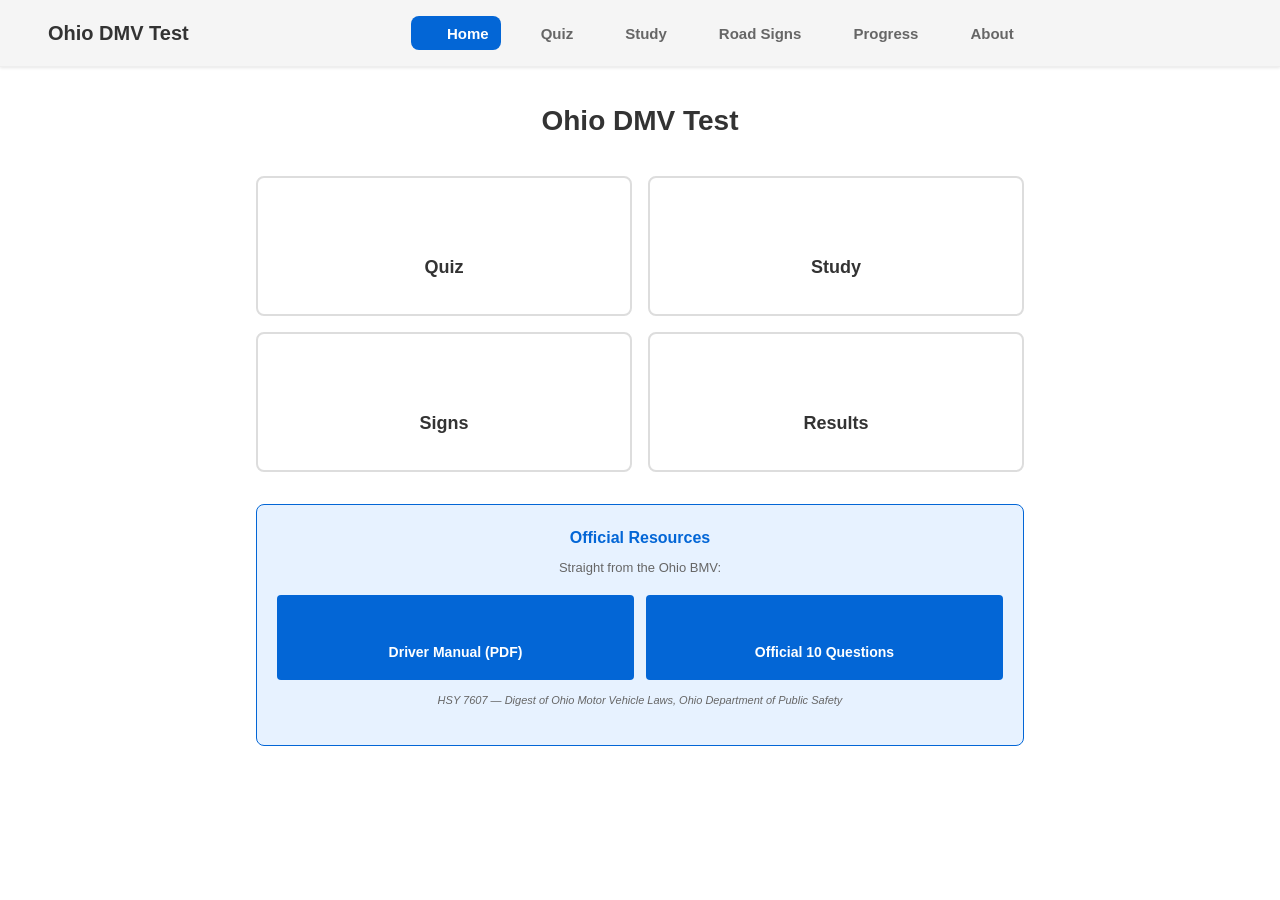
==== index.html @ 935d5b4c "feat: remove home hero subtitle ('Master the knowledge test...') Co-Authored-By: Claude Opus 4.8 (1M" ====
<!DOCTYPE html>
<html lang="en" data-theme="light">
<head>
  <meta charset="UTF-8">
  <meta name="viewport" content="width=device-width, initial-scale=1.0, maximum-scale=1.0, user-scalable=no, viewport-fit=cover">
  <meta name="description" content="Ohio DMV Test - Study for your Ohio knowledge (permit) test">
  <meta name="theme-color" content="#0366d6">

  <title>Ohio DMV Test</title>

  <link rel="stylesheet" href="styles/main.css">
  <link rel="stylesheet" href="styles/dark-mode.css">
</head>
<body>
  <div class="app-container">

    <!-- Header -->
    <header class="app-header">
      <div class="header-left">
        <span class="app-brand"><i data-lucide="car"></i></span>
        <h1 class="app-title">Ohio DMV Test</h1>
      </div>

      <!-- Persistent nav bar (desktop/tablet) -->
      <nav class="navbar" aria-label="Primary">
        <button class="nav-link active" data-view="home"><i data-lucide="home"></i><span>Home</span></button>
        <button class="nav-link" data-view="quiz"><i data-lucide="file-pen-line"></i><span>Quiz</span></button>
        <button class="nav-link" data-view="study"><i data-lucide="book-open"></i><span>Study</span></button>
        <button class="nav-link" data-view="signs"><i data-lucide="signpost"></i><span>Road Signs</span></button>
        <button class="nav-link" data-view="progress"><i data-lucide="bar-chart-3"></i><span>Progress</span></button>
        <button class="nav-link" data-view="about"><i data-lucide="info"></i><span>About</span></button>
      </nav>

      <div class="header-right">
        <button id="themeToggle" class="theme-toggle" aria-label="Toggle dark mode" title="Dark mode">
          <span class="theme-icon"><i data-lucide="moon"></i></span>
        </button>
        <button id="menuToggle" class="menu-toggle" aria-label="Menu">
          <span class="menu-icon"><i data-lucide="menu"></i></span>
        </button>
      </div>
    </header>

    <!-- Navigation Menu (mobile dropdown) -->
    <nav id="menu" class="mobile-menu hidden">
      <button class="menu-item" data-view="home"><i data-lucide="home"></i> Home</button>
      <button class="menu-item" data-view="quiz"><i data-lucide="file-pen-line"></i> Quiz</button>
      <button class="menu-item" data-view="study"><i data-lucide="book-open"></i> Study</button>
      <button class="menu-item" data-view="signs"><i data-lucide="signpost"></i> Road Signs</button>
      <button class="menu-item" data-view="progress"><i data-lucide="bar-chart-3"></i> Progress</button>
      <button class="menu-item" data-view="about"><i data-lucide="info"></i> About</button>
    </nav>

    <!-- Main Content Area -->
    <main class="app-main">

      <!-- Home Screen -->
      <section id="homeView" class="view active">
        <div class="home-container">
          <div class="home-hero">
            <h2>Ohio DMV Test</h2>
          </div>

          <div class="home-grid">
            <button class="home-card" id="startQuizBtn" data-view="quiz">
              <div class="card-icon"><i data-lucide="file-pen-line"></i></div>
              <div class="card-title">Quiz</div>
            </button>

            <button class="home-card" id="studyModeBtn" data-view="study">
              <div class="card-icon"><i data-lucide="book-open"></i></div>
              <div class="card-title">Study</div>
            </button>

            <button class="home-card" id="signsBtn" data-view="signs">
              <div class="card-icon"><i data-lucide="signpost"></i></div>
              <div class="card-title">Signs</div>
            </button>

            <button class="home-card" id="progressBtn" data-view="progress">
              <div class="card-icon"><i data-lucide="bar-chart-3"></i></div>
              <div class="card-title">Results</div>
            </button>
          </div>

          <div class="resources-section">
            <h3>Official Resources</h3>
            <p>Straight from the Ohio BMV:</p>
            <div class="resource-links">
              <a href="https://dam.assets.ohio.gov/image/upload/publicsafety.ohio.gov/hsy7607.pdf"
                 target="_blank" rel="noopener noreferrer" class="resource-link">
                <i data-lucide="book-marked"></i>
                <span>Driver Manual (PDF)</span>
              </a>
              <a href="https://www.bmv.ohio.gov/dl-sample-test.aspx"
                 target="_blank" rel="noopener noreferrer" class="resource-link">
                <i data-lucide="shield-check"></i>
                <span>Official 10 Questions</span>
              </a>
            </div>
            <p class="resource-note">HSY 7607 — Digest of Ohio Motor Vehicle Laws, Ohio Department of Public Safety</p>
          </div>
        </div>
      </section>

      <!-- Quiz Screen -->
      <section id="quizView" class="view">
        <div class="quiz-container">

          <div class="quiz-header">
            <button class="quiz-hdr-btn" id="quizPrevBtn" aria-label="Previous question" disabled><i data-lucide="chevron-left"></i></button>
            <div class="quiz-progress">
              <div class="progress-ring" id="progressRing">
                <span id="questionCounter">1/40</span>
              </div>
            </div>
            <button class="quiz-hdr-btn" id="quizExitBtn" aria-label="Exit quiz"><i data-lucide="x"></i></button>
          </div>

          <div class="quiz-content">
            <div class="question-card" id="questionCard">
              <div class="question-number">Question <span id="qNumber">1</span> of <span id="qTotal">40</span></div>
              <div class="question-category" id="qCategory">Road Signs</div>

              <div class="question-image-container" id="qImageContainer">
                <img id="qImage" src="" alt="" class="question-image">
              </div>

              <h3 class="question-text" id="qText"></h3>

              <div class="options-group" id="optionsGroup">
                <!-- Options rendered here by app.js -->
              </div>

              <div class="quiz-actions">
                <button id="nextBtn" class="btn btn-primary" disabled>Next <i data-lucide="arrow-right"></i></button>
                <button id="skipBtn" class="btn btn-ghost">Skip</button>
              </div>
            </div>
          </div>

          <div id="feedbackContainer" class="feedback-container hidden">
            <!-- Feedback shown here -->
          </div>
        </div>
      </section>

      <!-- Study Mode Screen -->
      <section id="studyView" class="view">
        <div class="study-container">

          <h2>Study Mode</h2>
          <p class="subtitle">Learn by category. No timer. Unlimited attempts.</p>

          <div class="category-list" id="categoryList">
            <!-- Categories rendered here -->
          </div>
        </div>
      </section>

      <!-- Road Signs Screen -->
      <section id="signsView" class="view">
        <div class="signs-container">

          <h2><i data-lucide="signpost"></i> Road Signs Gallery</h2>

          <div class="signs-filter">
            <input type="text" id="signsSearch" placeholder="Search signs..." class="search-input">
            <select id="signsFilter" class="filter-select">
              <option value="">All Signs</option>
              <option value="regulatory">Regulatory</option>
              <option value="warning">Warning</option>
              <option value="guide">Guide</option>
              <option value="work-zone">Work Zone</option>
            </select>
          </div>

          <div class="signs-grid" id="signsGrid">
            <!-- Signs rendered here -->
          </div>
        </div>
      </section>

      <!-- Progress Screen -->
      <section id="progressView" class="view">
        <div class="progress-container">

          <h2><i data-lucide="bar-chart-3"></i> My Progress</h2>

          <div class="progress-summary">
            <div class="readiness-ring">
              <svg viewBox="0 0 100 100">
                <circle cx="50" cy="50" r="45" class="ring-bg"></circle>
                <circle cx="50" cy="50" r="45" class="ring-fill" id="readinessRing"></circle>
              </svg>
              <div class="readiness-value">
                <span id="readinessPercent">—</span>%
              </div>
              <div class="readiness-label" id="readinessLabel">Not started</div>
            </div>
          </div>

          <div class="stats-grid">
            <div class="stat-item">
              <div class="stat-label">Sessions</div>
              <div class="stat-value" id="statSessions">0</div>
            </div>
            <div class="stat-item">
              <div class="stat-label">Accuracy</div>
              <div class="stat-value" id="statAccuracy">—</div>
            </div>
            <div class="stat-item">
              <div class="stat-label">Mastered</div>
              <div class="stat-value" id="statMastered">0</div>
            </div>
          </div>

          <div class="category-scores" id="categoryScores">
            <!-- Category breakdown rendered here -->
          </div>

          <div class="weak-areas" id="weakAreas">
            <!-- Weak areas listed here -->
          </div>

          <button id="practiceWeakBtn" class="btn btn-primary" disabled><i data-lucide="flame"></i> Practice Weak Areas</button>
        </div>
      </section>

      <!-- About Screen -->
      <section id="aboutView" class="view">
        <div class="about-container">

          <h2><i data-lucide="info"></i> About This App</h2>
          <p class="subtitle">Where the study material comes from, and how it was built.</p>

          <div class="about-card">
            <h3><i data-lucide="book-marked"></i> The source material</h3>
            <p>
              Every question in this app is based on the official
              <strong>Ohio Driver Manual — "Digest of Ohio Motor Vehicle Laws"
              (HSY 7607)</strong>, published by the Ohio Department of Public Safety
              and Ohio BMV. It is the single official study document for the Ohio
              knowledge test.
            </p>
            <a href="https://dam.assets.ohio.gov/image/upload/publicsafety.ohio.gov/hsy7607.pdf"
               target="_blank" rel="noopener noreferrer" class="about-link">
              <i data-lucide="external-link"></i> Read the official manual (PDF)
            </a>
          </div>

          <div class="about-card">
            <h3><i data-lucide="shield-check"></i> The 10 official questions</h3>
            <p>
              Ohio publishes an official
              <a href="https://www.bmv.ohio.gov/dl-sample-test.aspx" target="_blank"
                 rel="noopener noreferrer">Sample Knowledge Test</a> of
              <strong>10 questions</strong> — the only real, BMV-authored questions
              available to the public. All 10 are included here, marked with a
              <span class="official-inline"><i data-lucide="shield-check"></i> Official BMV</span>
              badge so you can spot them.
            </p>
          </div>

          <div class="about-card">
            <h3><i data-lucide="git-branch"></i> How the rest were built</h3>
            <p>
              By Ohio law
              (<a href="https://codes.ohio.gov/ohio-administrative-code/rule-4501:1-1-08"
              target="_blank" rel="noopener noreferrer">Admin. Code 4501:1-1-08</a>)
              the written test has two parts — <strong>a minimum of 20 questions
              on traffic laws and 20 on road signs</strong> — and the manual states
              you need <strong>75% to pass the 40-question test</strong>. The actual
              questions come from a secured pool Ohio does not publish, so no app
              can show "the real test." Instead we wrote questions matching that
              structure and style:
            </p>
            <ul class="about-steps">
              <li><strong>Read the manual</strong> — extracted the text of all 55 pages.</li>
              <li><strong>Pulled verified facts</strong> — each question's answer is a rule stated in the manual (e.g. residential speed 25 mph, fire hydrant 10 ft).</li>
              <li><strong>Cited the page</strong> — every question links to the exact manual page that proves its answer.</li>
              <li><strong>Matched the official split</strong> — 20 traffic-law and 20 road-sign questions, and the app shows your score for each section.</li>
            </ul>
            <p>
              These are labeled <em>manual-verified</em>. Nothing appears in the app
              without a source you can check.
            </p>
          </div>

          <div class="about-card">
            <h3><i data-lucide="signpost"></i> The road signs</h3>
            <p>
              Sign images are the official federal <strong>MUTCD</strong> standard
              signs (public domain, U.S. Department of Transportation) — the same
              signs Ohio uses. Each sign is labeled with its standard code.
            </p>
          </div>

          <div class="about-card about-disclaimer">
            <p>
              <strong>Not affiliated with the Ohio BMV.</strong> This is a free,
              community-built study tool. Always confirm current rules against the
              official manual before your test.
            </p>
          </div>
        </div>
      </section>

    </main>

  </div>

  <!-- Quiz mode picker -->
  <div id="quizModeModal" class="modal hidden">
    <div class="modal-content">
      <button class="modal-close" id="quizModeClose"><i data-lucide="x"></i></button>
      <h2 class="modal-title">Choose a Quiz</h2>
      <p class="modal-sub">Each quiz is 40 questions.</p>
      <div class="mode-options">
        <button class="mode-option" data-mode="rules">
          <i data-lucide="book-open"></i>
          <div class="mode-text">
            <div class="mode-name">Rules</div>
            <div class="mode-desc">40 traffic-law questions</div>
          </div>
        </button>
        <button class="mode-option" data-mode="signs">
          <i data-lucide="signpost"></i>
          <div class="mode-text">
            <div class="mode-name">Signs</div>
            <div class="mode-desc">40 road-sign questions</div>
          </div>
        </button>
        <button class="mode-option" data-mode="combined">
          <i data-lucide="clipboard-check"></i>
          <div class="mode-text">
            <div class="mode-name">State Test</div>
            <div class="mode-desc">20 rules + 20 signs — the official split</div>
          </div>
        </button>
      </div>
    </div>
  </div>

  <!-- Hidden detail modals -->
  <div id="signModal" class="modal hidden">
    <div class="modal-content">
      <button class="modal-close" id="signModalClose"><i data-lucide="x"></i></button>
      <div id="signModalBody"></div>
    </div>
  </div>

  <div id="quizResultsModal" class="modal hidden">
    <div class="modal-content modal-large">
      <button class="modal-close" id="quizResultsClose"><i data-lucide="x"></i></button>
      <div id="quizResultsBody"></div>
    </div>
  </div>

  <!-- Loading indicator -->
  <div id="loadingOverlay" class="loading-overlay hidden">
    <div class="spinner"></div>
  </div>

  <!-- Toast notifications -->
  <div id="toastContainer" class="toast-container"></div>

  <!-- Icon library (Lucide) -->
  <script src="https://unpkg.com/lucide@latest/dist/umd/lucide.min.js" defer></script>

  <!-- Scripts -->
  <script src="data/questions.js" defer></script>
  <script src="data/road-signs.js" defer></script>
  <script src="data/study-categories.js" defer></script>
  <script src="quiz-engine.js" defer></script>
  <script src="ui.js" defer></script>
  <script src="app.js" defer></script>
</body>
</html>
---- styles/main.css ----
/* Ohio DMV Test Prep - Main Stylesheet */

* {
  margin: 0;
  padding: 0;
  box-sizing: border-box;
}

/* CSS Variables - Light Mode */
:root {
  --primary: #0366d6;
  --primary-hover: #0256b8;
  --secondary: #6c757d;
  --success: #28a745;
  --danger: #cb2431;
  --warning: #ffc107;

  --bg-primary: #ffffff;
  --bg-secondary: #f5f5f5;
  --bg-tertiary: #e8e8e8;

  --text-primary: #333333;
  --text-secondary: #666666;
  --text-muted: #999999;

  --border-color: #ddd;
  --border-light: #eee;

  --shadow-sm: 0 1px 3px rgba(0, 0, 0, 0.1);
  --shadow-md: 0 2px 8px rgba(0, 0, 0, 0.1);
  --shadow-lg: 0 4px 16px rgba(0, 0, 0, 0.15);

  --radius-sm: 4px;
  --radius-md: 8px;
  --radius-lg: 12px;

  --spacing-xs: 4px;
  --spacing-sm: 8px;
  --spacing-md: 12px;
  --spacing-lg: 16px;
  --spacing-xl: 20px;
  --spacing-2xl: 24px;
  --spacing-3xl: 32px;

  --transition: all 0.2s ease;
}

html {
  font-size: 16px;
  -webkit-font-smoothing: antialiased;
  -moz-osx-font-smoothing: grayscale;
}

body {
  font-family: -apple-system, BlinkMacSystemFont, 'Segoe UI', Roboto, sans-serif;
  background: var(--bg-primary);
  color: var(--text-primary);
  line-height: 1.6;
  -webkit-user-select: none;
  -webkit-touch-callout: none;
  user-select: none;
}

/* App Container */
.app-container {
  display: flex;
  flex-direction: column;
  height: 100vh;
  background: var(--bg-primary);
}

/* Header */
.app-header {
  display: flex;
  justify-content: space-between;
  align-items: center;
  padding: var(--spacing-lg);
  background: var(--bg-secondary);
  border-bottom: 1px solid var(--border-light);
  box-shadow: var(--shadow-sm);
  position: sticky;
  top: 0;
  z-index: 100;
}

.app-title {
  font-size: 20px;
  font-weight: 700;
  color: var(--text-primary);
  margin: 0;
}

.header-left {
  display: flex;
  align-items: center;
  gap: var(--spacing-sm);
}

.app-brand {
  display: inline-flex;
  align-items: center;
  color: var(--primary);
}

.app-brand i {
  width: 24px;
  height: 24px;
}

.header-right {
  display: flex;
  gap: var(--spacing-md);
  align-items: center;
}

/* Persistent nav bar — hidden on mobile (hamburger takes over), shown ≥640px */
.navbar {
  display: none;
  gap: var(--spacing-xs);
  align-items: center;
}

.nav-link {
  display: inline-flex;
  align-items: center;
  gap: 6px;
  background: transparent;
  border: none;
  color: var(--text-secondary);
  font-size: 15px;
  font-weight: 600;
  padding: var(--spacing-sm) var(--spacing-md);
  border-radius: var(--radius-md);
  cursor: pointer;
  transition: var(--transition);
  touch-action: manipulation;
  white-space: nowrap;
}

.nav-link i {
  width: 18px;
  height: 18px;
}

.nav-link:hover {
  background: var(--bg-tertiary);
  color: var(--text-primary);
}

.nav-link.active {
  background: var(--primary);
  color: #fff;
}

.theme-toggle,
.menu-toggle {
  background: transparent;
  border: none;
  font-size: 20px;
  cursor: pointer;
  padding: var(--spacing-sm);
  border-radius: var(--radius-sm);
  transition: var(--transition);
  touch-action: manipulation;
}

.theme-toggle:hover,
.menu-toggle:hover {
  background: var(--bg-tertiary);
}

/* Mobile Menu */
.mobile-menu {
  display: none;
  flex-direction: column;
  gap: var(--spacing-sm);
  padding: var(--spacing-md);
  background: var(--bg-secondary);
  border-bottom: 1px solid var(--border-light);
}

.mobile-menu.visible {
  display: flex;
}

.menu-item {
  padding: var(--spacing-lg);
  background: var(--bg-primary);
  border: 1px solid var(--border-color);
  border-radius: var(--radius-sm);
  cursor: pointer;
  font-size: 14px;
  font-weight: 500;
  transition: var(--transition);
  touch-action: manipulation;
}

.menu-item:hover {
  background: var(--bg-tertiary);
  border-color: var(--primary);
}

/* Main Content */
.app-main {
  flex: 1;
  overflow-y: auto;
  padding: var(--spacing-lg);
  max-width: 800px;
  margin: 0 auto;
  width: 100%;
}

/* Views */
.view {
  display: none;
  animation: slideIn 0.3s ease-out;
}

.view.active {
  display: block;
}

@keyframes slideIn {
  from {
    opacity: 0;
    transform: translateY(10px);
  }
  to {
    opacity: 1;
    transform: translateY(0);
  }
}

/* Home View */
.home-container {
  padding: var(--spacing-lg) 0;
}

.home-hero {
  text-align: center;
  margin-bottom: var(--spacing-3xl);
}

.home-hero h2 {
  font-size: 28px;
  margin-bottom: var(--spacing-md);
  color: var(--text-primary);
}

.subtitle {
  font-size: 14px;
  color: var(--text-secondary);
}

/* Home action grid — 2×2 on every screen size */
.home-grid {
  display: grid;
  grid-template-columns: 1fr 1fr;
  gap: var(--spacing-lg);
  margin-bottom: var(--spacing-3xl);
}

@media (min-width: 640px) {
  /* Desktop/tablet: show the persistent nav bar, hide the hamburger */
  .navbar {
    display: flex;
  }

  .menu-toggle {
    display: none;
  }
}

.home-card {
  padding: var(--spacing-xl);
  background: var(--bg-primary);
  border: 2px solid var(--border-color);
  border-radius: var(--radius-md);
  cursor: pointer;
  transition: var(--transition);
  touch-action: manipulation;
  min-height: 140px;
  display: flex;
  flex-direction: column;
  align-items: center;
  justify-content: center;
  gap: var(--spacing-md);
}

.home-card:hover {
  border-color: var(--primary);
  box-shadow: var(--shadow-md);
  transform: translateY(-2px);
}

.card-icon {
  color: var(--primary);
  display: flex;
}

.card-icon i {
  width: 48px;
  height: 48px;
  stroke-width: 1.75;
}

.card-title {
  font-size: 18px;
  font-weight: 700;
  color: var(--text-primary);
}

.card-desc {
  font-size: 12px;
  color: var(--text-secondary);
}

.home-stats {
  display: grid;
  grid-template-columns: 1fr 1fr 1fr;
  gap: var(--spacing-md);
  padding: var(--spacing-xl);
  background: var(--bg-secondary);
  border-radius: var(--radius-md);
}

.stat-box {
  text-align: center;
}

.stat-value {
  font-size: 20px;
  font-weight: 700;
  color: var(--primary);
}

.stat-label {
  font-size: 12px;
  color: var(--text-secondary);
  margin-top: var(--spacing-xs);
}

/* Resources Section */
.resources-section {
  margin-top: var(--spacing-3xl);
  padding: var(--spacing-xl);
  background: #e7f2ff;
  border: 1px solid #0366d6;
  border-radius: var(--radius-md);
  text-align: center;
}

.resources-section h3 {
  font-size: 16px;
  margin-bottom: var(--spacing-sm);
  color: var(--primary);
}

.resources-section p {
  font-size: 13px;
  color: var(--text-secondary);
  margin-bottom: var(--spacing-lg);
}

/* Two official-resource buttons, side by side (1×2 inline) */
.resource-links {
  display: grid;
  grid-template-columns: 1fr 1fr;
  gap: var(--spacing-md);
}

.resource-link {
  display: flex;
  flex-direction: column;
  align-items: center;
  justify-content: center;
  gap: 8px;
  padding: var(--spacing-lg) var(--spacing-md);
  background: var(--primary);
  color: white;
  border-radius: var(--radius-sm);
  text-decoration: none;
  font-weight: 600;
  font-size: 14px;
  text-align: center;
  transition: var(--transition);
  touch-action: manipulation;
}

.resource-link i {
  width: 22px;
  height: 22px;
}

.resource-link:hover {
  background: var(--primary-hover);
  transform: translateY(-2px);
}

.resource-note {
  font-size: 11px !important;
  color: var(--text-muted);
  margin-top: var(--spacing-md);
  font-style: italic;
}

/* Buttons */
.btn {
  padding: 12px 20px;
  border: none;
  border-radius: var(--radius-sm);
  font-size: 16px;
  font-weight: 600;
  cursor: pointer;
  transition: var(--transition);
  touch-action: manipulation;
  -webkit-user-select: none;
  -webkit-touch-callout: none;
  min-height: 48px;
  display: inline-flex;
  align-items: center;
  justify-content: center;
  gap: var(--spacing-sm);
  white-space: nowrap;
}

.btn:active {
  transform: scale(0.98);
}

.btn:disabled {
  opacity: 0.5;
  cursor: not-allowed;
}

.btn-primary {
  background: var(--primary);
  color: white;
}

.btn-primary:hover:not(:disabled) {
  background: var(--primary-hover);
}

.btn-secondary {
  background: var(--secondary);
  color: white;
}

.btn-success {
  background: var(--success);
  color: white;
}

.btn-danger {
  background: var(--danger);
  color: white;
}

.btn-ghost {
  background: transparent;
  color: var(--text-secondary);
  border: 1px solid var(--border-color);
}

.btn-ghost:hover {
  background: var(--bg-secondary);
}

/* Quiz View */
.quiz-container {
  padding: 0;
}

.quiz-header {
  display: flex;
  justify-content: space-between;
  align-items: center;
  margin-bottom: var(--spacing-xl);
}

.quiz-hdr-btn {
  display: flex;
  align-items: center;
  justify-content: center;
  background: transparent;
  border: none;
  color: var(--text-secondary);
  cursor: pointer;
  padding: var(--spacing-sm);
  border-radius: var(--radius-sm);
  transition: var(--transition);
  touch-action: manipulation;
}

.quiz-hdr-btn i {
  width: 24px;
  height: 24px;
}

.quiz-hdr-btn:hover:not(:disabled) {
  background: var(--bg-tertiary);
  color: var(--text-primary);
}

.quiz-hdr-btn:disabled {
  opacity: 0.35;
  cursor: default;
}

.quiz-progress {
  flex: 1;
  text-align: center;
}

.progress-ring {
  width: 80px;
  height: 80px;
  border-radius: 50%;
  background: conic-gradient(
    var(--primary) 0deg,
    var(--primary) calc(var(--progress, 0) * 3.6deg),
    var(--bg-tertiary) calc(var(--progress, 0) * 3.6deg)
  );
  display: flex;
  align-items: center;
  justify-content: center;
  font-weight: 700;
  font-size: 16px;
  margin: 0 auto;
  transition: --progress 0.4s ease;
}

.question-card {
  background: var(--bg-primary);
  border: 1px solid var(--border-color);
  border-radius: var(--radius-md);
  padding: var(--spacing-xl);
  box-shadow: var(--shadow-sm);
  animation: slideUp 0.3s ease-out;
}

@keyframes slideUp {
  from {
    opacity: 0;
    transform: translateY(20px);
  }
  to {
    opacity: 1;
    transform: translateY(0);
  }
}

.question-number {
  font-size: 12px;
  color: var(--text-secondary);
  margin-bottom: var(--spacing-sm);
}

.question-category {
  display: inline-block;
  padding: 4px 12px;
  background: var(--bg-secondary);
  color: var(--primary);
  border-radius: 16px;
  font-size: 12px;
  font-weight: 600;
  margin-bottom: var(--spacing-lg);
}

.question-image-container {
  display: none;
  text-align: center;
  margin: var(--spacing-xl) 0;
}

.question-image-container.visible {
  display: block;
}

.question-image {
  max-width: 100%;
  max-height: 300px;
  border-radius: var(--radius-md);
  background: var(--bg-secondary);
  padding: var(--spacing-lg);
}

.question-text {
  font-size: 18px;
  font-weight: 600;
  line-height: 1.5;
  margin-bottom: var(--spacing-xl);
  color: var(--text-primary);
}

.options-group {
  display: flex;
  flex-direction: column;
  gap: var(--spacing-md);
  margin: var(--spacing-xl) 0;
}

.option-button {
  display: flex;
  align-items: flex-start;
  padding: var(--spacing-lg);
  border: 2px solid var(--border-color);
  border-radius: var(--radius-md);
  background: var(--bg-primary);
  cursor: pointer;
  transition: var(--transition);
  touch-action: manipulation;
  min-height: 60px;
  gap: var(--spacing-md);
}

.option-button:hover {
  border-color: var(--primary);
  background: var(--bg-secondary);
}

.option-button.selected {
  border-color: var(--primary);
  border-width: 2px;
  background: #e7f2ff;
  box-shadow: 0 0 0 2px rgba(3, 102, 214, 0.15);
  font-weight: 600;
}

.option-button.correct {
  border-color: var(--success);
  background: #f0f9f5;
  animation: pulse 0.6s ease-out;
}

.option-button.incorrect {
  border-color: var(--danger);
  background: #fff5f5;
  animation: shake 0.4s ease-in-out;
}

@keyframes pulse {
  0% {
    transform: scale(1);
    box-shadow: 0 0 0 0 rgba(40, 167, 69, 0.7);
  }
  50% {
    box-shadow: 0 0 0 10px rgba(40, 167, 69, 0);
  }
  100% {
    transform: scale(1);
    box-shadow: 0 0 0 0 rgba(40, 167, 69, 0);
  }
}

@keyframes shake {
  0%, 100% {
    transform: translateX(0);
  }
  25% {
    transform: translateX(-8px);
  }
  75% {
    transform: translateX(8px);
  }
}

.option-label {
  font-weight: 700;
  color: var(--text-primary);
  flex-shrink: 0;
  width: 24px;
  text-align: center;
}

.option-text {
  flex: 1;
  color: var(--text-primary);
}

.option-button.correct .option-label::after {
  content: "✓";
  position: absolute;
  animation: checkmark 0.3s cubic-bezier(0.68, -0.55, 0.265, 1.55);
}

@keyframes checkmark {
  0% {
    transform: scale(0) rotate(-45deg);
  }
  100% {
    transform: scale(1) rotate(0deg);
  }
}

.quiz-actions {
  display: flex;
  gap: var(--spacing-md);
  margin-top: var(--spacing-xl);
  flex-wrap: wrap;
}

.quiz-actions .btn {
  flex: 1;
  min-width: 100px;
}

/* Feedback */
.feedback-container {
  margin-top: var(--spacing-xl);
  padding: var(--spacing-lg);
  background: var(--bg-secondary);
  border-radius: var(--radius-md);
  animation: slideUp 0.3s ease-out;
}

.feedback-container.hidden {
  display: none;
}

.feedback-title {
  font-weight: 600;
  margin-bottom: var(--spacing-md);
  color: var(--text-primary);
}

.feedback-explanation {
  font-size: 14px;
  line-height: 1.6;
  color: var(--text-secondary);
}

/* Study View */
.study-container,
.signs-container,
.progress-container {
  padding: 0;
}

.study-container h2,
.signs-container h2,
.progress-container h2 {
  font-size: 24px;
  margin: var(--spacing-lg) 0 var(--spacing-md);
  color: var(--text-primary);
}

.category-list {
  display: grid;
  grid-template-columns: 1fr;
  gap: var(--spacing-lg);
  margin-top: var(--spacing-xl);
}

@media (min-width: 640px) {
  .category-list {
    grid-template-columns: 1fr 1fr;
  }
}

.category-card {
  padding: var(--spacing-xl);
  background: var(--bg-primary);
  border: 1px solid var(--border-color);
  border-radius: var(--radius-md);
  cursor: pointer;
  transition: var(--transition);
  touch-action: manipulation;
}

.category-card:hover {
  border-color: var(--primary);
  box-shadow: var(--shadow-md);
  transform: translateY(-2px);
}

.category-name {
  font-weight: 600;
  font-size: 16px;
  color: var(--text-primary);
  margin-bottom: var(--spacing-sm);
}

.category-stats {
  font-size: 12px;
  color: var(--text-secondary);
}

/* Signs View */
.signs-filter {
  display: flex;
  gap: var(--spacing-md);
  margin: var(--spacing-xl) 0;
}

.search-input,
.filter-select {
  padding: var(--spacing-md);
  border: 1px solid var(--border-color);
  border-radius: var(--radius-sm);
  font-size: 14px;
  flex: 1;
}

.search-input {
  min-width: 0;
}

.signs-grid {
  display: grid;
  grid-template-columns: repeat(auto-fill, minmax(120px, 1fr));
  gap: var(--spacing-lg);
  margin-top: var(--spacing-xl);
}

.sign-tile {
  padding: var(--spacing-lg);
  background: var(--bg-primary);
  border: 1px solid var(--border-color);
  border-radius: var(--radius-md);
  cursor: pointer;
  transition: var(--transition);
  text-align: center;
  touch-action: manipulation;
}

.sign-tile:hover {
  border-color: var(--primary);
  box-shadow: var(--shadow-md);
  transform: translateY(-2px);
}

.sign-image-small {
  width: 80px;
  height: 80px;
  margin: 0 auto var(--spacing-md);
  background: var(--bg-secondary);
  border-radius: var(--radius-sm);
  display: flex;
  align-items: center;
  justify-content: center;
  font-size: 32px;
}

.sign-name {
  font-size: 12px;
  font-weight: 600;
  color: var(--text-primary);
}

/* Progress View */
.progress-summary {
  display: flex;
  justify-content: center;
  margin: var(--spacing-xl) 0;
}

.readiness-ring {
  position: relative;
  width: 150px;
  height: 150px;
}

.readiness-ring svg {
  width: 100%;
  height: 100%;
  transform: rotate(-90deg);
}

.ring-bg {
  fill: none;
  stroke: var(--bg-tertiary);
  stroke-width: 8;
}

.ring-fill {
  fill: none;
  stroke: var(--primary);
  stroke-width: 8;
  stroke-linecap: round;
  transition: stroke-dashoffset 0.8s ease;
}

.readiness-value {
  position: absolute;
  top: 50%;
  left: 50%;
  transform: translate(-50%, -50%);
  text-align: center;
}

.readiness-value span {
  font-size: 36px;
  font-weight: 700;
  color: var(--primary);
}

.readiness-label {
  text-align: center;
  font-size: 12px;
  color: var(--text-secondary);
  margin-top: var(--spacing-sm);
}

.stats-grid {
  display: grid;
  grid-template-columns: 1fr 1fr 1fr;
  gap: var(--spacing-lg);
  margin: var(--spacing-xl) 0;
}

.stat-item {
  padding: var(--spacing-lg);
  background: var(--bg-secondary);
  border-radius: var(--radius-md);
  text-align: center;
}

.category-scores {
  margin: var(--spacing-xl) 0;
}

.category-score-item {
  display: flex;
  justify-content: space-between;
  align-items: center;
  padding: var(--spacing-lg);
  background: var(--bg-secondary);
  border-radius: var(--radius-md);
  margin-bottom: var(--spacing-md);
}

.category-score-name {
  font-weight: 600;
}

.category-score-bar {
  width: 120px;
  height: 6px;
  background: var(--bg-tertiary);
  border-radius: 3px;
  overflow: hidden;
  margin: 0 var(--spacing-md);
}

.category-score-fill {
  height: 100%;
  background: var(--primary);
}

.category-score-percent {
  font-weight: 600;
  min-width: 40px;
  text-align: right;
}

.weak-areas {
  margin: var(--spacing-xl) 0;
  padding: var(--spacing-lg);
  background: #fff5f5;
  border: 1px solid #f97583;
  border-radius: var(--radius-md);
}

.weak-areas-title {
  font-weight: 600;
  color: var(--danger);
  margin-bottom: var(--spacing-md);
}

.weak-area-item {
  font-size: 14px;
  color: var(--text-secondary);
  margin-bottom: var(--spacing-sm);
}

/* Modal */
.modal {
  display: none;
  position: fixed;
  top: 0;
  left: 0;
  width: 100%;
  height: 100%;
  background: rgba(0, 0, 0, 0.5);
  z-index: 1000;
  align-items: center;
  justify-content: center;
  padding: var(--spacing-lg);
}

.modal.visible {
  display: flex;
  animation: fadeIn 0.3s ease;
}

@keyframes fadeIn {
  from {
    opacity: 0;
  }
  to {
    opacity: 1;
  }
}

.modal-content {
  background: var(--bg-primary);
  border-radius: var(--radius-lg);
  padding: var(--spacing-xl);
  max-width: 500px;
  width: 100%;
  position: relative;
  box-shadow: var(--shadow-lg);
  animation: modalSlideIn 0.3s ease-out;
}

.modal-large {
  max-width: 700px;
  max-height: 80vh;
  overflow-y: auto;
}

@keyframes modalSlideIn {
  from {
    opacity: 0;
    transform: scale(0.95);
  }
  to {
    opacity: 1;
    transform: scale(1);
  }
}

.modal-close {
  position: absolute;
  top: var(--spacing-lg);
  right: var(--spacing-lg);
  background: transparent;
  border: none;
  font-size: 24px;
  cursor: pointer;
  color: var(--text-secondary);
  transition: var(--transition);
}

.modal-close:hover {
  color: var(--text-primary);
}

/* Loading */
.loading-overlay {
  display: none;
  position: fixed;
  top: 0;
  left: 0;
  width: 100%;
  height: 100%;
  background: rgba(0, 0, 0, 0.3);
  z-index: 2000;
  align-items: center;
  justify-content: center;
}

.loading-overlay.visible {
  display: flex;
}

.spinner {
  width: 40px;
  height: 40px;
  border: 4px solid var(--bg-tertiary);
  border-top-color: var(--primary);
  border-radius: 50%;
  animation: spin 0.8s linear infinite;
}

@keyframes spin {
  to {
    transform: rotate(360deg);
  }
}

/* Toast */
.toast-container {
  position: fixed;
  top: var(--spacing-lg);
  right: var(--spacing-lg);
  z-index: 3000;
  display: flex;
  flex-direction: column;
  gap: var(--spacing-md);
  pointer-events: none;
}

.toast {
  padding: var(--spacing-lg);
  background: var(--bg-secondary);
  border: 1px solid var(--border-color);
  border-radius: var(--radius-md);
  box-shadow: var(--shadow-md);
  animation: toastSlide 0.3s ease-out;
  pointer-events: auto;
}

@keyframes toastSlide {
  from {
    transform: translateX(400px);
  }
  to {
    transform: translateX(0);
  }
}

/* Utility Classes */
.hidden {
  display: none !important;
}

.visible {
  display: block !important;
}

/* Mobile Breakpoints */
@media (max-width: 640px) {
  .app-header {
    padding: var(--spacing-md);
  }

  .app-title {
    font-size: 18px;
  }

  .app-main {
    padding: var(--spacing-md);
  }

  .home-hero h2 {
    font-size: 24px;
  }

  .question-text {
    font-size: 16px;
  }

  .quiz-actions {
    flex-direction: column;
  }

  .quiz-actions .btn {
    width: 100%;
  }

  .stats-grid {
    grid-template-columns: 1fr;
    gap: var(--spacing-md);
  }

  .category-score-item {
    flex-wrap: wrap;
  }

  .category-score-bar {
    order: 2;
    width: 100%;
    margin: var(--spacing-md) 0 0;
  }
}

@media (max-width: 480px) {
  .home-stats {
    grid-template-columns: 1fr;
  }

  /* Keep the dashboard a 2×2 grid even on the smallest screens. */
  .home-grid {
    grid-template-columns: 1fr 1fr;
  }

  .signs-grid {
    grid-template-columns: repeat(auto-fill, minmax(100px, 1fr));
  }

  .modal-content {
    padding: var(--spacing-lg);
  }
}

/* ─── Icon sizing inside buttons/labels (Lucide) ─── */
.btn i,
.menu-item i,
.feedback-status i,
.card-title i,
.weak-areas-title i,
.readiness-label i {
  width: 18px;
  height: 18px;
  vertical-align: middle;
}

.feedback-status {
  display: inline-flex;
  align-items: center;
  gap: 6px;
}

.card-icon i {
  width: 32px;
  height: 32px;
}

/* ─── Source citation under quiz feedback ─── */
.feedback-source {
  display: flex;
  align-items: center;
  gap: 6px;
  margin-top: var(--spacing-md);
  padding-top: var(--spacing-sm);
  border-top: 1px solid var(--border-light);
  font-size: 13px;
}

.feedback-source i {
  width: 15px;
  height: 15px;
  color: var(--text-muted);
  flex-shrink: 0;
}

.feedback-source a {
  color: var(--primary);
  text-decoration: none;
}

.feedback-source a:hover {
  text-decoration: underline;
}

/* ─── Road-sign images (MUTCD SVGs) ─── */
.sign-img {
  max-width: 100%;
  max-height: 64px;
  object-fit: contain;
}

.sign-img-large {
  max-width: 180px;
  max-height: 180px;
  object-fit: contain;
}

/* ─── About page ─── */
.about-container {
  max-width: 720px;
  margin: 0 auto;
}

.about-card {
  background: var(--bg-secondary);
  border: 1px solid var(--border-light);
  border-radius: var(--radius-md);
  padding: var(--spacing-lg);
  margin-bottom: var(--spacing-lg);
}

.about-card h3 {
  display: flex;
  align-items: center;
  gap: 8px;
  margin: 0 0 var(--spacing-md);
  color: var(--text-primary);
}

.about-card h3 i {
  width: 20px;
  height: 20px;
  color: var(--primary);
}

.about-card p {
  color: var(--text-secondary);
  line-height: 1.6;
  margin: 0 0 var(--spacing-md);
}

.about-card p:last-child {
  margin-bottom: 0;
}

.about-steps {
  color: var(--text-secondary);
  line-height: 1.6;
  padding-left: var(--spacing-lg);
  margin: 0 0 var(--spacing-md);
}

.about-steps li {
  margin-bottom: var(--spacing-sm);
}

.about-link {
  display: inline-flex;
  align-items: center;
  gap: 6px;
  color: var(--primary);
  font-weight: 600;
  text-decoration: none;
}

.about-link:hover {
  text-decoration: underline;
}

.about-link i {
  width: 16px;
  height: 16px;
}

.about-disclaimer {
  background: var(--bg-tertiary);
  border-style: dashed;
}

/* ─── Quiz mode picker modal ─── */
.modal-title {
  margin: 0 0 var(--spacing-xs);
  color: var(--text-primary);
}

.modal-sub {
  margin: 0 0 var(--spacing-lg);
  color: var(--text-secondary);
  font-size: 14px;
}

.mode-options {
  display: flex;
  flex-direction: column;
  gap: var(--spacing-md);
}

.mode-option {
  display: flex;
  align-items: center;
  gap: var(--spacing-lg);
  width: 100%;
  padding: var(--spacing-lg);
  background: var(--bg-primary);
  border: 2px solid var(--border-color);
  border-radius: var(--radius-md);
  cursor: pointer;
  transition: var(--transition);
  text-align: left;
  touch-action: manipulation;
}

.mode-option:hover {
  border-color: var(--primary);
  box-shadow: var(--shadow-md);
  transform: translateY(-2px);
}

/* Subtle "last used" accent on the mode you picked previously. */
.mode-option.mode-last {
  border-color: var(--primary);
  background: rgba(3, 102, 214, 0.05);
}

.mode-option > i {
  width: 32px;
  height: 32px;
  color: var(--primary);
  flex-shrink: 0;
}

.mode-name {
  font-size: 17px;
  font-weight: 700;
  color: var(--text-primary);
}

.mode-desc {
  font-size: 13px;
  color: var(--text-secondary);
}

/* Inline official badge (used in About + on quiz questions) */
.official-inline,
.official-badge {
  display: inline-flex;
  align-items: center;
  gap: 4px;
  background: #1a7f37;
  color: #fff;
  font-size: 12px;
  font-weight: 700;
  padding: 2px 8px;
  border-radius: 999px;
  white-space: nowrap;
}

.official-inline i,
.official-badge i {
  width: 13px;
  height: 13px;
}
---- styles/dark-mode.css ----
/* Dark Mode Stylesheet - OLED Friendly */

html[data-theme="dark"] {
  --primary: #58a6ff;
  --primary-hover: #79c0ff;
  --secondary: #8b949e;
  --success: #3fb950;
  --danger: #f85149;
  --warning: #d29922;

  --bg-primary: #0d1117;
  --bg-secondary: #161b22;
  --bg-tertiary: #21262d;

  --text-primary: #e1e4e8;
  --text-secondary: #8b949e;
  --text-muted: #6e7681;

  --border-color: #30363d;
  --border-light: #21262d;

  --shadow-sm: 0 1px 3px rgba(0, 0, 0, 0.3);
  --shadow-md: 0 2px 8px rgba(0, 0, 0, 0.5);
  --shadow-lg: 0 4px 16px rgba(0, 0, 0, 0.7);
}

html[data-theme="dark"] body {
  background: var(--bg-primary);
  color: var(--text-primary);
}

/* Header - Dark */
html[data-theme="dark"] .app-header {
  background: var(--bg-secondary);
  border-bottom-color: var(--border-color);
}

html[data-theme="dark"] .app-title {
  color: var(--text-primary);
}

/* Buttons - Dark */
html[data-theme="dark"] .home-card,
html[data-theme="dark"] .category-card,
html[data-theme="dark"] .sign-tile,
html[data-theme="dark"] .question-card {
  background: var(--bg-secondary);
  border-color: var(--border-color);
}

html[data-theme="dark"] .option-button {
  background: var(--bg-secondary);
  border-color: var(--border-color);
}

html[data-theme="dark"] .option-button:hover {
  background: var(--bg-tertiary);
  border-color: var(--primary);
}

html[data-theme="dark"] .option-button.selected {
  border-color: var(--primary);
  background: #0d2a47;
}

html[data-theme="dark"] .option-button.correct {
  border-color: var(--success);
  background: #0d2e1a;
}

html[data-theme="dark"] .option-button.incorrect {
  border-color: var(--danger);
  background: #2d1113;
}

/* Theme toggle icon (moon/sun) is set as a Lucide icon in app.js — no emoji. */

/* Background Colors - Dark */
html[data-theme="dark"] .home-stats,
html[data-theme="dark"] .feedback-container,
html[data-theme="dark"] .stat-item,
html[data-theme="dark"] .category-score-item,
html[data-theme="dark"] .question-category {
  background: var(--bg-tertiary);
}

html[data-theme="dark"] .menu-item,
html[data-theme="dark"] .search-input,
html[data-theme="dark"] .filter-select {
  background: var(--bg-secondary);
  color: var(--text-primary);
  border-color: var(--border-color);
}

html[data-theme="dark"] .search-input::placeholder,
html[data-theme="dark"] .filter-select {
  color: var(--text-secondary);
}

/* Modal - Dark */
html[data-theme="dark"] .modal-content {
  background: var(--bg-secondary);
  color: var(--text-primary);
}

html[data-theme="dark"] .modal {
  background: rgba(0, 0, 0, 0.7);
}

/* Scrollbar - Dark */
html[data-theme="dark"] ::-webkit-scrollbar {
  width: 8px;
  height: 8px;
}

html[data-theme="dark"] ::-webkit-scrollbar-track {
  background: var(--bg-secondary);
}

html[data-theme="dark"] ::-webkit-scrollbar-thumb {
  background: var(--bg-tertiary);
  border-radius: 4px;
}

html[data-theme="dark"] ::-webkit-scrollbar-thumb:hover {
  background: var(--border-color);
}

/* Special Cases */
html[data-theme="dark"] .weak-areas {
  background: rgba(248, 81, 73, 0.1);
  border-color: var(--danger);
}

html[data-theme="dark"] .weak-areas-title {
  color: var(--danger);
}

html[data-theme="dark"] .category-score-bar {
  background: var(--bg-tertiary);
}

html[data-theme="dark"] .ring-bg {
  stroke: var(--bg-tertiary);
}

html[data-theme="dark"] .ring-fill {
  stroke: var(--primary);
}

html[data-theme="dark"] .question-image {
  background: var(--bg-tertiary);
}

html[data-theme="dark"] .sign-image-small {
  background: var(--bg-tertiary);
}

html[data-theme="dark"] .btn-ghost {
  color: var(--text-secondary);
  border-color: var(--border-color);
}

html[data-theme="dark"] .btn-ghost:hover {
  background: var(--bg-tertiary);
}

html[data-theme="dark"] .toast {
  background: var(--bg-secondary);
  border-color: var(--border-color);
}

html[data-theme="dark"] .spinner {
  border-color: var(--bg-tertiary);
  border-top-color: var(--primary);
}

/* Text Colors */
html[data-theme="dark"] .question-text,
html[data-theme="dark"] .card-title,
html[data-theme="dark"] .category-name,
html[data-theme="dark"] .option-text,
html[data-theme="dark"] .option-label {
  color: var(--text-primary);
}

html[data-theme="dark"] .subtitle,
html[data-theme="dark"] .card-desc,
html[data-theme="dark"] .question-number,
html[data-theme="dark"] .category-stats,
html[data-theme="dark"] .text-secondary,
html[data-theme="dark"] .feedback-explanation {
  color: var(--text-secondary);
}

/* Progress Ring */
html[data-theme="dark"] .progress-ring {
  background: conic-gradient(
    var(--primary) 0deg,
    var(--primary) calc(var(--progress, 0) * 3.6deg),
    var(--bg-tertiary) calc(var(--progress, 0) * 3.6deg)
  );
}

/* Link Colors */
html[data-theme="dark"] a {
  color: var(--primary);
}

html[data-theme="dark"] a:hover {
  color: var(--primary-hover);
}

/* Focus States */
html[data-theme="dark"] .btn:focus,
html[data-theme="dark"] input:focus,
html[data-theme="dark"] select:focus {
  outline: 2px solid var(--primary);
  outline-offset: 2px;
}

/* Resources Section - Dark */
html[data-theme="dark"] .resources-section {
  background: rgba(88, 166, 255, 0.1);
  border-color: var(--primary);
}

html[data-theme="dark"] .resources-section h3 {
  color: var(--primary);
}

html[data-theme="dark"] .resources-section p {
  color: var(--text-secondary);
}

html[data-theme="dark"] .resource-link,
html[data-theme="dark"] .resource-link:visited {
  background: var(--primary);
  /* dark-mode --primary (#58a6ff) is light — use dark text for contrast */
  color: #0d1117;
}

html[data-theme="dark"] .resource-link:hover {
  background: var(--primary-hover);
  color: #0d1117;
}

html[data-theme="dark"] .resource-link i {
  color: #0d1117;
}

/* Transition Animation for Theme Switch */
html[data-theme] * {
  transition: background-color 0.3s ease, color 0.3s ease, border-color 0.3s ease;
}

/* Ensure immediate theme change for certain elements */
html[data-theme] body,
html[data-theme] .app-container {
  transition: background-color 0.2s ease;
}
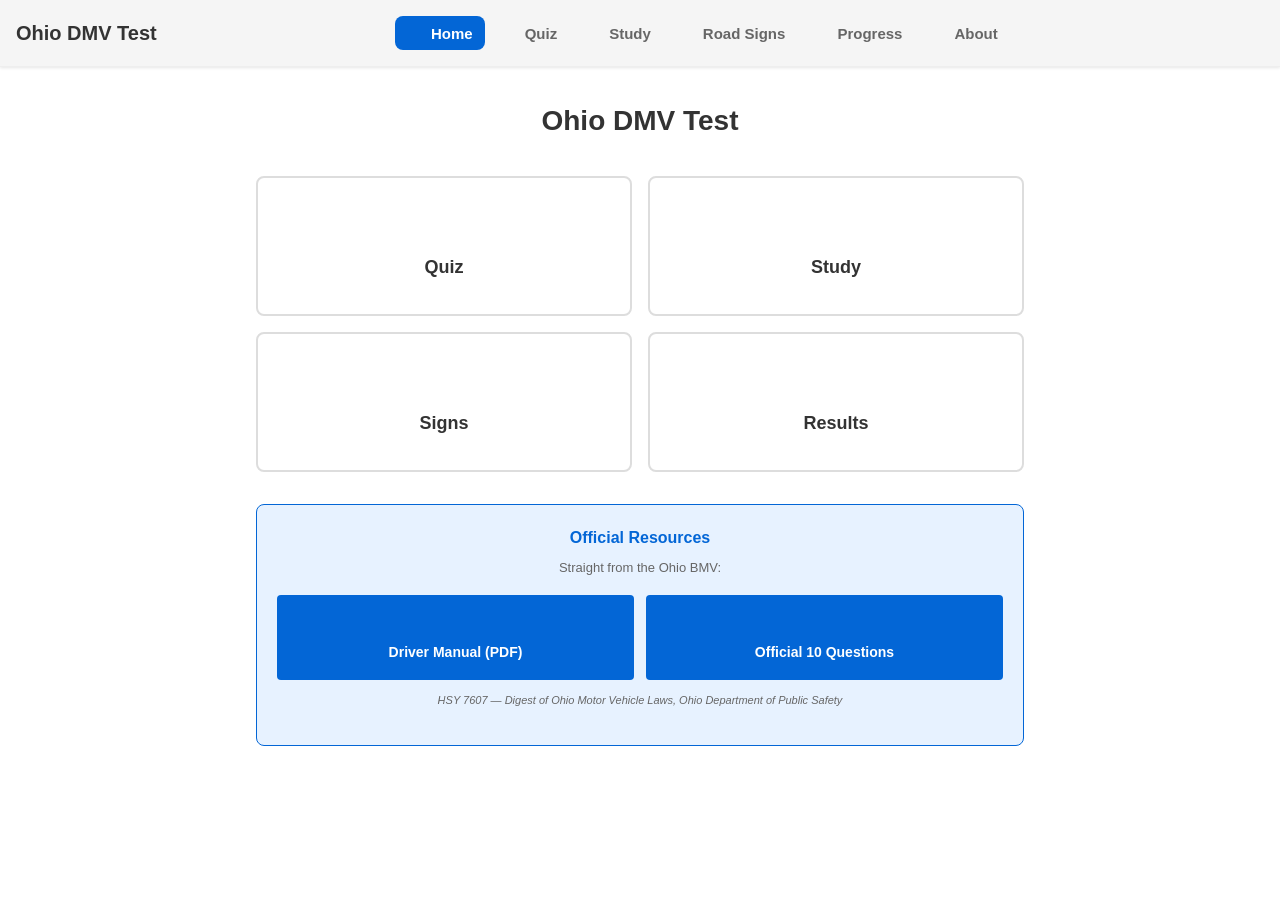
==== commit 9d0d3b97: "feat: remove car icon from header brand Co-Authored-By: Claude Opus 4.8 (1M context) <noreply@anthro" ====
--- a/index.html
+++ b/index.html
@@ -17,7 +17,6 @@
     <!-- Header -->
     <header class="app-header">
       <div class="header-left">
-        <span class="app-brand"><i data-lucide="car"></i></span>
         <h1 class="app-title">Ohio DMV Test</h1>
       </div>
 
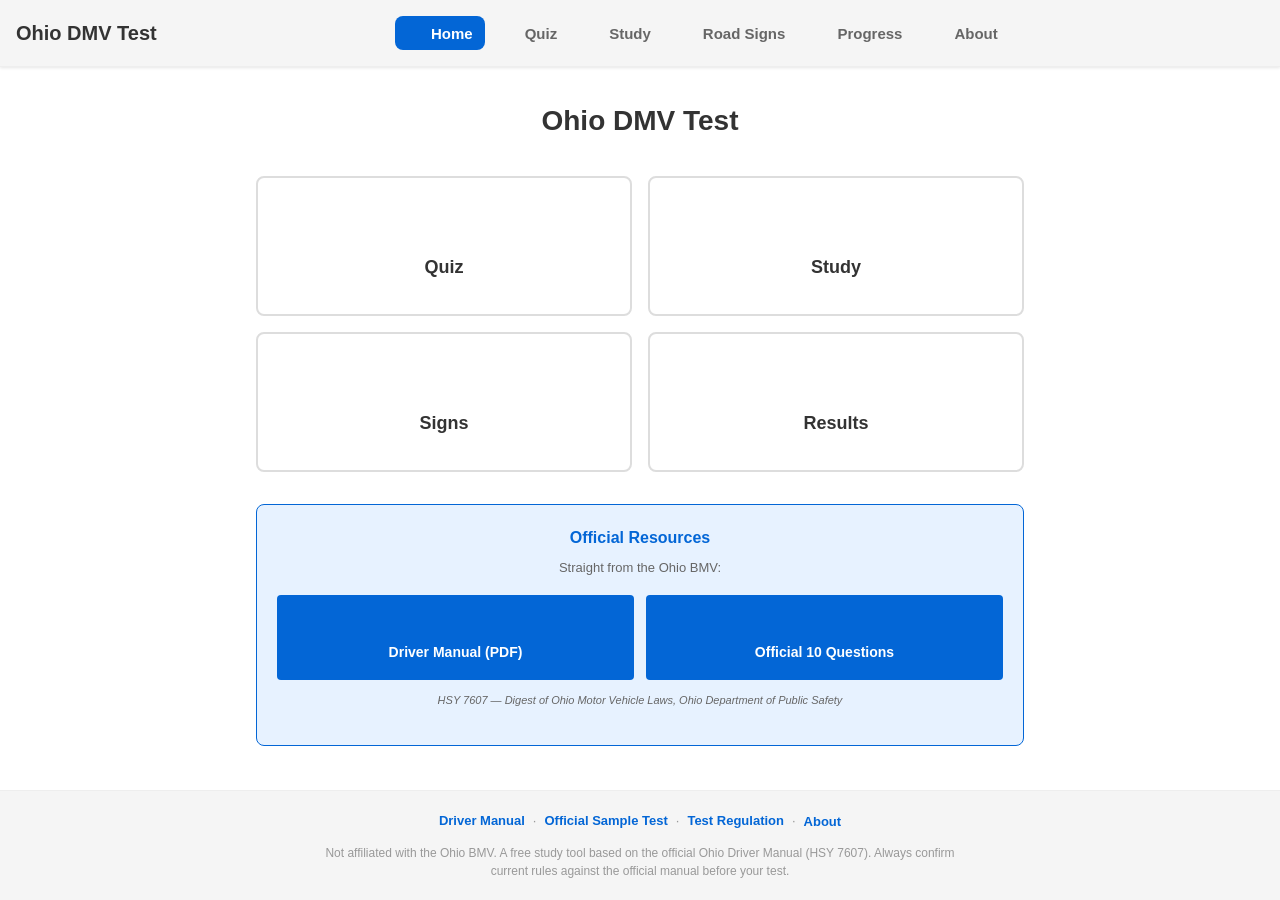
==== commit 16d743ba: "fix: quiz modal not loading + build footer Modal fix: same class mismatch as the nav menu — CSS show" ====
--- a/index.html
+++ b/index.html
@@ -307,6 +307,27 @@
 
     </main>
 
+    <!-- Footer -->
+    <footer class="app-footer">
+      <div class="footer-links">
+        <a href="https://dam.assets.ohio.gov/image/upload/publicsafety.ohio.gov/hsy7607.pdf"
+           target="_blank" rel="noopener noreferrer">Driver Manual</a>
+        <span class="footer-dot">·</span>
+        <a href="https://www.bmv.ohio.gov/dl-sample-test.aspx"
+           target="_blank" rel="noopener noreferrer">Official Sample Test</a>
+        <span class="footer-dot">·</span>
+        <a href="https://codes.ohio.gov/ohio-administrative-code/rule-4501:1-1-08"
+           target="_blank" rel="noopener noreferrer">Test Regulation</a>
+        <span class="footer-dot">·</span>
+        <button class="footer-link-btn" data-view="about">About</button>
+      </div>
+      <p class="footer-note">
+        Not affiliated with the Ohio BMV. A free study tool based on the official
+        Ohio Driver Manual (HSY 7607). Always confirm current rules against the
+        official manual before your test.
+      </p>
+    </footer>
+
   </div>
 
   <!-- Quiz mode picker -->
--- a/styles/main.css
+++ b/styles/main.css
@@ -977,7 +977,7 @@
 
 /* Modal */
 .modal {
-  display: none;
+  display: flex;
   position: fixed;
   top: 0;
   left: 0;
@@ -988,11 +988,17 @@
   align-items: center;
   justify-content: center;
   padding: var(--spacing-lg);
-}
-
+  animation: fadeIn 0.3s ease;
+}
+
+/* JS toggles .hidden on modals — hide when hidden, show otherwise. */
+.modal.hidden {
+  display: none;
+}
+
+/* Back-compat: also support a .visible flag if used. */
 .modal.visible {
   display: flex;
-  animation: fadeIn 0.3s ease;
 }
 
 @keyframes fadeIn {
@@ -1113,6 +1119,55 @@
 }
 
 /* Utility Classes */
+/* ─── Footer ─── */
+.app-footer {
+  margin-top: auto;
+  padding: var(--spacing-xl) var(--spacing-lg);
+  border-top: 1px solid var(--border-light);
+  background: var(--bg-secondary);
+  text-align: center;
+}
+
+.footer-links {
+  display: flex;
+  flex-wrap: wrap;
+  align-items: center;
+  justify-content: center;
+  gap: var(--spacing-sm);
+  margin-bottom: var(--spacing-md);
+}
+
+.footer-links a,
+.footer-link-btn {
+  color: var(--primary);
+  font-size: 13px;
+  font-weight: 600;
+  text-decoration: none;
+  background: none;
+  border: none;
+  cursor: pointer;
+  padding: 0;
+  font-family: inherit;
+}
+
+.footer-links a:hover,
+.footer-link-btn:hover {
+  text-decoration: underline;
+}
+
+.footer-dot {
+  color: var(--text-muted);
+  font-size: 13px;
+}
+
+.footer-note {
+  max-width: 640px;
+  margin: 0 auto;
+  font-size: 12px;
+  line-height: 1.5;
+  color: var(--text-muted);
+}
+
 .hidden {
   display: none !important;
 }
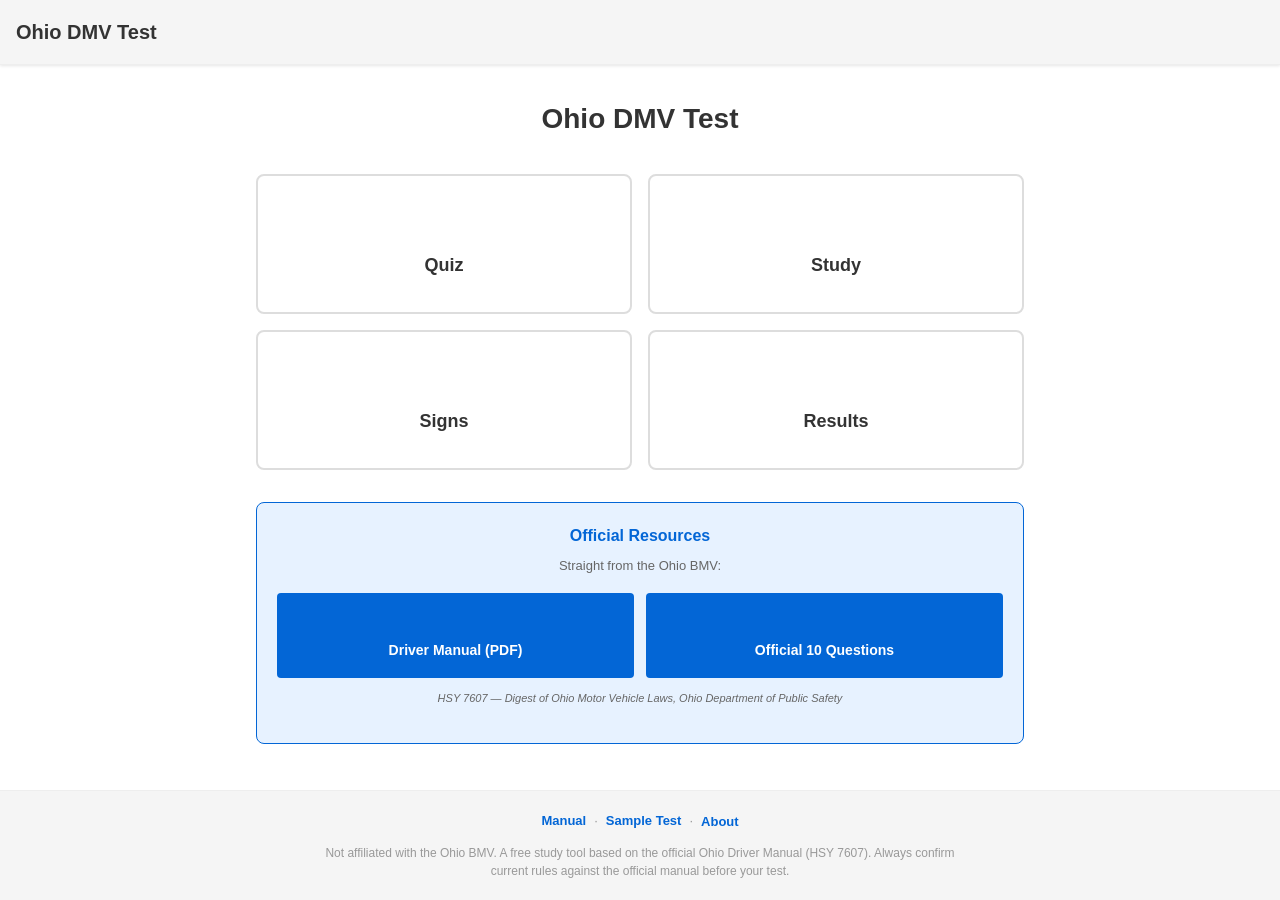
==== commit 9fc041c0: "feat(quiz+signs+nav): manual sign images in test, 10th BMV question, nav dropdown, footer trim Quest" ====
--- a/index.html
+++ b/index.html
@@ -20,28 +20,18 @@
         <h1 class="app-title">Ohio DMV Test</h1>
       </div>
 
-      <!-- Persistent nav bar (desktop/tablet) -->
-      <nav class="navbar" aria-label="Primary">
-        <button class="nav-link active" data-view="home"><i data-lucide="home"></i><span>Home</span></button>
-        <button class="nav-link" data-view="quiz"><i data-lucide="file-pen-line"></i><span>Quiz</span></button>
-        <button class="nav-link" data-view="study"><i data-lucide="book-open"></i><span>Study</span></button>
-        <button class="nav-link" data-view="signs"><i data-lucide="signpost"></i><span>Road Signs</span></button>
-        <button class="nav-link" data-view="progress"><i data-lucide="bar-chart-3"></i><span>Progress</span></button>
-        <button class="nav-link" data-view="about"><i data-lucide="info"></i><span>About</span></button>
-      </nav>
-
       <div class="header-right">
         <button id="themeToggle" class="theme-toggle" aria-label="Toggle dark mode" title="Dark mode">
           <span class="theme-icon"><i data-lucide="moon"></i></span>
         </button>
-        <button id="menuToggle" class="menu-toggle" aria-label="Menu">
+        <button id="menuToggle" class="menu-toggle" aria-haspopup="true" aria-expanded="false" aria-label="Menu">
           <span class="menu-icon"><i data-lucide="menu"></i></span>
         </button>
       </div>
     </header>
 
-    <!-- Navigation Menu (mobile dropdown) -->
-    <nav id="menu" class="mobile-menu hidden">
+    <!-- Navigation dropdown menu (all screen sizes) -->
+    <nav id="menu" class="nav-dropdown hidden" aria-label="Primary">
       <button class="menu-item" data-view="home"><i data-lucide="home"></i> Home</button>
       <button class="menu-item" data-view="quiz"><i data-lucide="file-pen-line"></i> Quiz</button>
       <button class="menu-item" data-view="study"><i data-lucide="book-open"></i> Study</button>
@@ -118,8 +108,12 @@
 
           <div class="quiz-content">
             <div class="question-card" id="questionCard">
-              <div class="question-number">Question <span id="qNumber">1</span> of <span id="qTotal">40</span></div>
-              <div class="question-category" id="qCategory">Road Signs</div>
+              <div class="question-badges">
+                <span class="question-category" id="qCategory">Road Signs</span>
+                <span class="official-badge hidden" id="qOfficialBadge">
+                  <i data-lucide="shield-check"></i> Official BMV
+                </span>
+              </div>
 
               <div class="question-image-container" id="qImageContainer">
                 <img id="qImage" src="" alt="" class="question-image">
@@ -131,15 +125,15 @@
                 <!-- Options rendered here by app.js -->
               </div>
 
+              <div id="feedbackContainer" class="feedback-container hidden">
+                <!-- Feedback shown here after Submit -->
+              </div>
+
               <div class="quiz-actions">
-                <button id="nextBtn" class="btn btn-primary" disabled>Next <i data-lucide="arrow-right"></i></button>
+                <button id="nextBtn" class="btn btn-primary" disabled>Submit <i data-lucide="check"></i></button>
                 <button id="skipBtn" class="btn btn-ghost">Skip</button>
               </div>
             </div>
-          </div>
-
-          <div id="feedbackContainer" class="feedback-container hidden">
-            <!-- Feedback shown here -->
           </div>
         </div>
       </section>
@@ -169,7 +163,6 @@
               <option value="">All Signs</option>
               <option value="regulatory">Regulatory</option>
               <option value="warning">Warning</option>
-              <option value="guide">Guide</option>
               <option value="work-zone">Work Zone</option>
             </select>
           </div>
@@ -311,13 +304,10 @@
     <footer class="app-footer">
       <div class="footer-links">
         <a href="https://dam.assets.ohio.gov/image/upload/publicsafety.ohio.gov/hsy7607.pdf"
-           target="_blank" rel="noopener noreferrer">Driver Manual</a>
+           target="_blank" rel="noopener noreferrer">Manual</a>
         <span class="footer-dot">·</span>
         <a href="https://www.bmv.ohio.gov/dl-sample-test.aspx"
-           target="_blank" rel="noopener noreferrer">Official Sample Test</a>
-        <span class="footer-dot">·</span>
-        <a href="https://codes.ohio.gov/ohio-administrative-code/rule-4501:1-1-08"
-           target="_blank" rel="noopener noreferrer">Test Regulation</a>
+           target="_blank" rel="noopener noreferrer">Sample Test</a>
         <span class="footer-dot">·</span>
         <button class="footer-link-btn" data-view="about">About</button>
       </div>
--- a/styles/main.css
+++ b/styles/main.css
@@ -113,44 +113,8 @@
   align-items: center;
 }
 
-/* Persistent nav bar — hidden on mobile (hamburger takes over), shown ≥640px */
-.navbar {
-  display: none;
-  gap: var(--spacing-xs);
-  align-items: center;
-}
-
-.nav-link {
-  display: inline-flex;
-  align-items: center;
-  gap: 6px;
-  background: transparent;
-  border: none;
-  color: var(--text-secondary);
-  font-size: 15px;
-  font-weight: 600;
-  padding: var(--spacing-sm) var(--spacing-md);
-  border-radius: var(--radius-md);
-  cursor: pointer;
-  transition: var(--transition);
-  touch-action: manipulation;
-  white-space: nowrap;
-}
-
-.nav-link i {
-  width: 18px;
-  height: 18px;
-}
-
-.nav-link:hover {
-  background: var(--bg-tertiary);
-  color: var(--text-primary);
-}
-
-.nav-link.active {
-  background: var(--primary);
-  color: #fff;
-}
+/* Navigation is a single dropdown (see .nav-dropdown below) — the old
+   persistent .navbar row of buttons was removed. */
 
 .theme-toggle,
 .menu-toggle {
@@ -169,35 +133,55 @@
   background: var(--bg-tertiary);
 }
 
-/* Mobile Menu */
-.mobile-menu {
-  display: none;
+/* Header nav dropdown — anchored under the hamburger (top-right), all sizes.
+   #menu is a sibling of .app-header, so we position it against the viewport
+   (fixed) rather than an ancestor. The header height is ~64px. */
+.nav-dropdown {
+  position: fixed;
+  top: 60px;
+  right: var(--spacing-md);
+  z-index: 200;
+  display: flex;
   flex-direction: column;
-  gap: var(--spacing-sm);
-  padding: var(--spacing-md);
-  background: var(--bg-secondary);
-  border-bottom: 1px solid var(--border-light);
-}
-
-.mobile-menu.visible {
-  display: flex;
-}
-
-.menu-item {
-  padding: var(--spacing-lg);
+  gap: 4px;
+  min-width: 200px;
+  padding: var(--spacing-sm);
   background: var(--bg-primary);
   border: 1px solid var(--border-color);
+  border-radius: var(--radius-md);
+  box-shadow: 0 8px 24px rgba(0, 0, 0, 0.18);
+}
+
+.nav-dropdown.hidden {
+  display: none;
+}
+
+.menu-item {
+  display: flex;
+  align-items: center;
+  gap: 10px;
+  padding: var(--spacing-md);
+  background: transparent;
+  border: none;
   border-radius: var(--radius-sm);
   cursor: pointer;
-  font-size: 14px;
+  font-size: 15px;
   font-weight: 500;
+  color: var(--text-primary);
+  text-align: left;
+  width: 100%;
   transition: var(--transition);
   touch-action: manipulation;
 }
 
+.menu-item i {
+  width: 18px;
+  height: 18px;
+  color: var(--text-secondary);
+}
+
 .menu-item:hover {
   background: var(--bg-tertiary);
-  border-color: var(--primary);
 }
 
 /* Main Content */
@@ -208,6 +192,10 @@
   max-width: 800px;
   margin: 0 auto;
   width: 100%;
+  /* Flex column so the active view (the only visible child) can stretch to
+     fill the available height — the quiz uses this for its full-body card. */
+  display: flex;
+  flex-direction: column;
 }
 
 /* Views */
@@ -260,16 +248,7 @@
   margin-bottom: var(--spacing-3xl);
 }
 
-@media (min-width: 640px) {
-  /* Desktop/tablet: show the persistent nav bar, hide the hamburger */
-  .navbar {
-    display: flex;
-  }
-
-  .menu-toggle {
-    display: none;
-  }
-}
+/* The hamburger dropdown is the nav on all screen sizes now. */
 
 .home-card {
   padding: var(--spacing-xl);
@@ -472,6 +451,54 @@
   padding: 0;
 }
 
+/* Full-body quiz card: the active quiz view stretches to fill the main area,
+   its card grows to the available height, options fill the middle, and the
+   action buttons pin to the bottom of the card. */
+#quizView.active {
+  flex: 1;
+  display: flex;
+  flex-direction: column;
+  min-height: 0;
+}
+
+#quizView.active .quiz-container {
+  flex: 1;
+  display: flex;
+  flex-direction: column;
+  min-height: 0;
+}
+
+#quizView.active .quiz-content {
+  flex: 1;
+  display: flex;
+  flex-direction: column;
+  min-height: 0;
+}
+
+#quizView.active .question-card {
+  flex: 1;
+  display: flex;
+  flex-direction: column;
+  min-height: 0;
+  overflow-y: auto;
+}
+
+/* Options size to content; the card grows around them. */
+#quizView.active .options-group {
+  flex: 0 0 auto;
+}
+
+/* Feedback (shown after Submit) sits directly under the options. */
+#quizView.active .feedback-container:not(.hidden) {
+  flex: 0 0 auto;
+}
+
+/* Actions pin to the bottom of the card so Submit/Next is always reachable. */
+#quizView.active .quiz-actions {
+  margin-top: auto;
+  padding-top: var(--spacing-lg);
+}
+
 .quiz-header {
   display: flex;
   justify-content: space-between;
@@ -1304,6 +1331,20 @@
   object-fit: contain;
 }
 
+/* MUTCD signs render on their own colored backgrounds; keep the tile light in
+   both themes so transparent edges read cleanly and colors stay true. */
+.sign-image-small,
+.sign-detail .sign-emoji {
+  background: #ffffff;
+}
+
+.sign-mutcd {
+  font-size: 12px;
+  font-weight: 600;
+  color: var(--text-secondary);
+  margin: var(--spacing-sm) 0;
+}
+
 /* ─── About page ─── */
 .about-container {
   max-width: 720px;
@@ -1459,3 +1500,20 @@
   width: 13px;
   height: 13px;
 }
+
+/* Question header badges: category chip + optional "Official BMV" shield. */
+.question-badges {
+  display: flex;
+  align-items: center;
+  gap: var(--spacing-sm);
+  flex-wrap: wrap;
+  margin-bottom: var(--spacing-lg);
+}
+
+.question-badges .question-category {
+  margin-bottom: 0;
+}
+
+.official-badge.hidden {
+  display: none;
+}
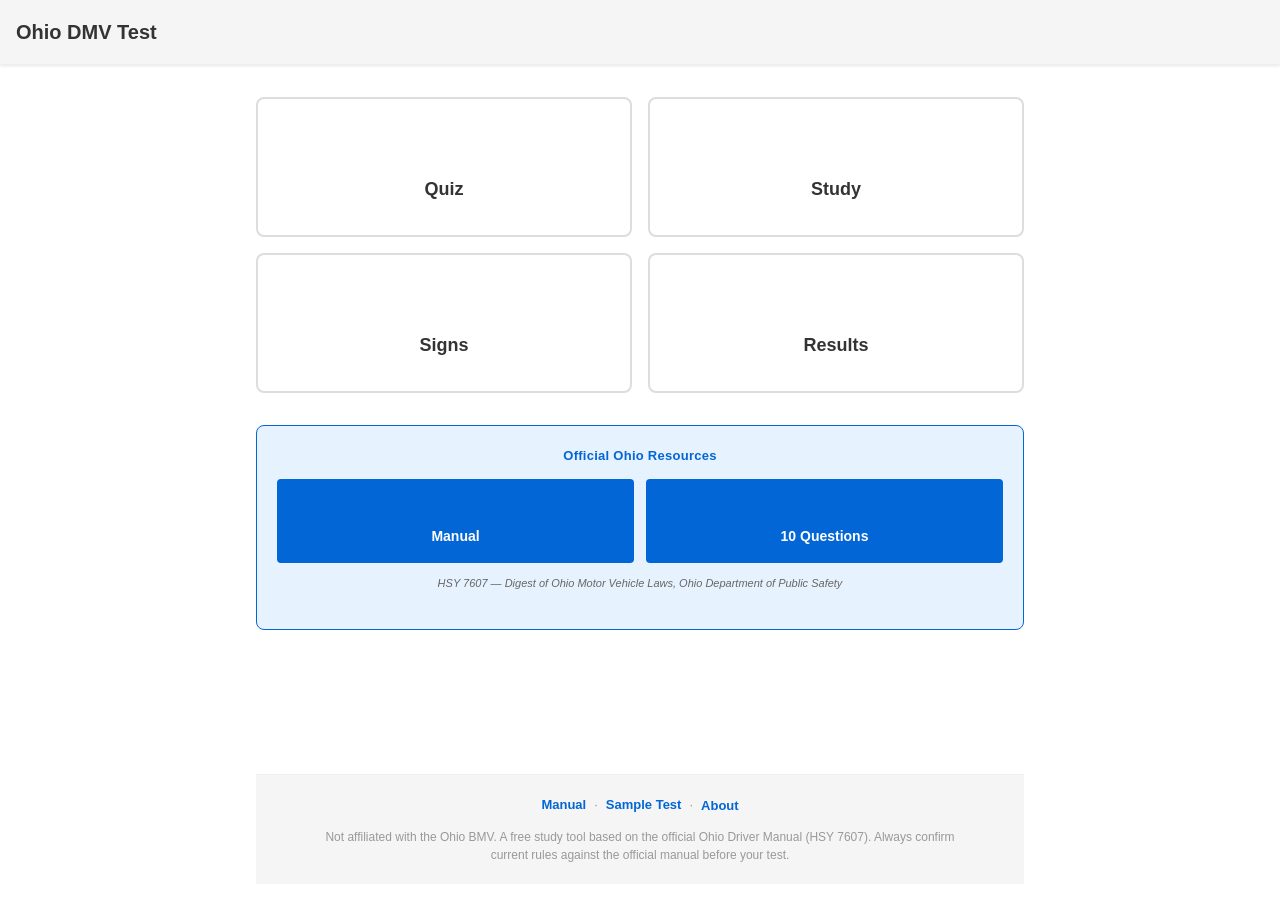
==== commit e79ec929: "feat(ui): in-card quiz header, corner badge, footer/labels cleanup - Move the quiz back / progress /" ====
--- a/index.html
+++ b/index.html
@@ -8,7 +8,7 @@
 
   <title>Ohio DMV Test</title>
 
-  <link rel="stylesheet" href="styles/main.css">
+  <link rel="stylesheet" href="styles/main.css?v=2">
   <link rel="stylesheet" href="styles/dark-mode.css">
 </head>
 <body>
@@ -46,10 +46,6 @@
       <!-- Home Screen -->
       <section id="homeView" class="view active">
         <div class="home-container">
-          <div class="home-hero">
-            <h2>Ohio DMV Test</h2>
-          </div>
-
           <div class="home-grid">
             <button class="home-card" id="startQuizBtn" data-view="quiz">
               <div class="card-icon"><i data-lucide="file-pen-line"></i></div>
@@ -73,18 +69,17 @@
           </div>
 
           <div class="resources-section">
-            <h3>Official Resources</h3>
-            <p>Straight from the Ohio BMV:</p>
+            <h4 class="resources-title">Official Ohio Resources</h4>
             <div class="resource-links">
               <a href="https://dam.assets.ohio.gov/image/upload/publicsafety.ohio.gov/hsy7607.pdf"
                  target="_blank" rel="noopener noreferrer" class="resource-link">
                 <i data-lucide="book-marked"></i>
-                <span>Driver Manual (PDF)</span>
+                <span>Manual</span>
               </a>
               <a href="https://www.bmv.ohio.gov/dl-sample-test.aspx"
                  target="_blank" rel="noopener noreferrer" class="resource-link">
                 <i data-lucide="shield-check"></i>
-                <span>Official 10 Questions</span>
+                <span>10 Questions</span>
               </a>
             </div>
             <p class="resource-note">HSY 7607 — Digest of Ohio Motor Vehicle Laws, Ohio Department of Public Safety</p>
@@ -96,42 +91,44 @@
       <section id="quizView" class="view">
         <div class="quiz-container">
 
-          <div class="quiz-header">
-            <button class="quiz-hdr-btn" id="quizPrevBtn" aria-label="Previous question" disabled><i data-lucide="chevron-left"></i></button>
-            <div class="quiz-progress">
-              <div class="progress-ring" id="progressRing">
-                <span id="questionCounter">1/40</span>
-              </div>
-            </div>
-            <button class="quiz-hdr-btn" id="quizExitBtn" aria-label="Exit quiz"><i data-lucide="x"></i></button>
-          </div>
-
           <div class="quiz-content">
             <div class="question-card" id="questionCard">
+
+              <!-- Card header row: back · progress bar + counter · exit -->
+              <div class="quiz-header">
+                <button class="quiz-hdr-btn" id="quizPrevBtn" aria-label="Previous question" disabled><i data-lucide="chevron-left"></i></button>
+                <div class="quiz-progress">
+                  <div class="progress-bar"><span class="progress-bar-fill" id="progressRing"></span></div>
+                  <span class="progress-count" id="questionCounter">1 / 40</span>
+                </div>
+                <button class="quiz-hdr-btn" id="quizExitBtn" aria-label="Exit quiz"><i data-lucide="x"></i></button>
+              </div>
+
+              <div class="question-image-container" id="qImageContainer">
+                <img id="qImage" src="" alt="" class="question-image">
+              </div>
+
+              <h3 class="question-text" id="qText"></h3>
+
+              <div class="options-group" id="optionsGroup">
+                <!-- Options rendered here by app.js -->
+              </div>
+
+              <div id="feedbackContainer" class="feedback-container hidden">
+                <!-- Feedback shown here after Submit -->
+              </div>
+
+              <div class="quiz-actions">
+                <button id="nextBtn" class="btn btn-primary" disabled>Submit <i data-lucide="check"></i></button>
+                <button id="skipBtn" class="btn btn-ghost">Skip</button>
+              </div>
+
+              <!-- Category badge(s): moved to the lower-right corner of the card -->
               <div class="question-badges">
                 <span class="question-category" id="qCategory">Road Signs</span>
                 <span class="official-badge hidden" id="qOfficialBadge">
                   <i data-lucide="shield-check"></i> Official BMV
                 </span>
-              </div>
-
-              <div class="question-image-container" id="qImageContainer">
-                <img id="qImage" src="" alt="" class="question-image">
-              </div>
-
-              <h3 class="question-text" id="qText"></h3>
-
-              <div class="options-group" id="optionsGroup">
-                <!-- Options rendered here by app.js -->
-              </div>
-
-              <div id="feedbackContainer" class="feedback-container hidden">
-                <!-- Feedback shown here after Submit -->
-              </div>
-
-              <div class="quiz-actions">
-                <button id="nextBtn" class="btn btn-primary" disabled>Submit <i data-lucide="check"></i></button>
-                <button id="skipBtn" class="btn btn-ghost">Skip</button>
               </div>
             </div>
           </div>
@@ -177,7 +174,7 @@
       <section id="progressView" class="view">
         <div class="progress-container">
 
-          <h2><i data-lucide="bar-chart-3"></i> My Progress</h2>
+          <h2><i data-lucide="bar-chart-3"></i> Results</h2>
 
           <div class="progress-summary">
             <div class="readiness-ring">
@@ -212,10 +209,10 @@
           </div>
 
           <div class="weak-areas" id="weakAreas">
-            <!-- Weak areas listed here -->
-          </div>
-
-          <button id="practiceWeakBtn" class="btn btn-primary" disabled><i data-lucide="flame"></i> Practice Weak Areas</button>
+            <!-- Areas for improvement listed here -->
+          </div>
+
+          <button id="practiceWeakBtn" class="btn btn-primary" disabled><i data-lucide="flame"></i> Practice Areas for Improvement</button>
         </div>
       </section>
 
@@ -224,7 +221,6 @@
         <div class="about-container">
 
           <h2><i data-lucide="info"></i> About This App</h2>
-          <p class="subtitle">Where the study material comes from, and how it was built.</p>
 
           <div class="about-card">
             <h3><i data-lucide="book-marked"></i> The source material</h3>
@@ -298,9 +294,9 @@
         </div>
       </section>
 
-    </main>
-
-    <!-- Footer -->
+    <!-- Footer — inside .app-main so it scrolls with the content and sits at
+         the bottom of the page (not pinned to the viewport). margin-top:auto
+         still keeps it at the bottom on short pages. -->
     <footer class="app-footer">
       <div class="footer-links">
         <a href="https://dam.assets.ohio.gov/image/upload/publicsafety.ohio.gov/hsy7607.pdf"
@@ -318,6 +314,8 @@
       </p>
     </footer>
 
+    </main>
+
   </div>
 
   <!-- Quiz mode picker -->
@@ -379,11 +377,11 @@
   <script src="https://unpkg.com/lucide@latest/dist/umd/lucide.min.js" defer></script>
 
   <!-- Scripts -->
-  <script src="data/questions.js" defer></script>
-  <script src="data/road-signs.js" defer></script>
-  <script src="data/study-categories.js" defer></script>
-  <script src="quiz-engine.js" defer></script>
-  <script src="ui.js" defer></script>
-  <script src="app.js" defer></script>
+  <script src="data/questions.js?v=2" defer></script>
+  <script src="data/road-signs.js?v=2" defer></script>
+  <script src="data/study-categories.js?v=2" defer></script>
+  <script src="quiz-engine.js?v=2" defer></script>
+  <script src="ui.js?v=2" defer></script>
+  <script src="app.js?v=2" defer></script>
 </body>
 </html>
--- a/styles/main.css
+++ b/styles/main.css
@@ -224,17 +224,6 @@
   padding: var(--spacing-lg) 0;
 }
 
-.home-hero {
-  text-align: center;
-  margin-bottom: var(--spacing-3xl);
-}
-
-.home-hero h2 {
-  font-size: 28px;
-  margin-bottom: var(--spacing-md);
-  color: var(--text-primary);
-}
-
 .subtitle {
   font-size: 14px;
   color: var(--text-secondary);
@@ -329,9 +318,11 @@
   text-align: center;
 }
 
-.resources-section h3 {
-  font-size: 16px;
-  margin-bottom: var(--spacing-sm);
+.resources-title {
+  font-size: 13px;
+  font-weight: 700;
+  letter-spacing: 0.02em;
+  margin-bottom: var(--spacing-md);
   color: var(--primary);
 }
 
@@ -499,11 +490,16 @@
   padding-top: var(--spacing-lg);
 }
 
+/* Card header row (back · progress · exit) — sits at the top INSIDE the
+   question card, with a divider below it to read as a real header. */
 .quiz-header {
   display: flex;
   justify-content: space-between;
   align-items: center;
-  margin-bottom: var(--spacing-xl);
+  gap: var(--spacing-md);
+  padding-bottom: var(--spacing-md);
+  margin-bottom: var(--spacing-lg);
+  border-bottom: 1px solid var(--border-light);
 }
 
 .quiz-hdr-btn {
@@ -535,27 +531,37 @@
   cursor: default;
 }
 
+/* Compact centered progress: a thin linear bar with a small "N / total" label. */
 .quiz-progress {
   flex: 1;
-  text-align: center;
-}
-
-.progress-ring {
-  width: 80px;
-  height: 80px;
-  border-radius: 50%;
-  background: conic-gradient(
-    var(--primary) 0deg,
-    var(--primary) calc(var(--progress, 0) * 3.6deg),
-    var(--bg-tertiary) calc(var(--progress, 0) * 3.6deg)
-  );
-  display: flex;
-  align-items: center;
-  justify-content: center;
+  display: flex;
+  align-items: center;
+  gap: var(--spacing-md);
+}
+
+.progress-bar {
+  flex: 1;
+  height: 6px;
+  border-radius: 999px;
+  background: var(--bg-tertiary);
+  overflow: hidden;
+}
+
+.progress-bar-fill {
+  display: block;
+  height: 100%;
+  width: 0;
+  border-radius: 999px;
+  background: var(--primary);
+  transition: width 0.4s ease;
+}
+
+.progress-count {
+  flex-shrink: 0;
+  font-size: 13px;
   font-weight: 700;
-  font-size: 16px;
-  margin: 0 auto;
-  transition: --progress 0.4s ease;
+  color: var(--text-secondary);
+  font-variant-numeric: tabular-nums;
 }
 
 .question-card {
@@ -592,7 +598,6 @@
   border-radius: 16px;
   font-size: 12px;
   font-weight: 600;
-  margin-bottom: var(--spacing-lg);
 }
 
 .question-image-container {
@@ -704,6 +709,7 @@
 .option-text {
   flex: 1;
   color: var(--text-primary);
+  text-align: left;
 }
 
 .option-button.correct .option-label::after {
@@ -1217,10 +1223,6 @@
     padding: var(--spacing-md);
   }
 
-  .home-hero h2 {
-    font-size: 24px;
-  }
-
   .question-text {
     font-size: 16px;
   }
@@ -1501,13 +1503,15 @@
   height: 13px;
 }
 
-/* Question header badges: category chip + optional "Official BMV" shield. */
+/* Question badges: category chip + optional "Official BMV" shield.
+   Moved to the LOWER-RIGHT corner of the card (below the actions row). */
 .question-badges {
   display: flex;
   align-items: center;
+  justify-content: flex-end;
   gap: var(--spacing-sm);
   flex-wrap: wrap;
-  margin-bottom: var(--spacing-lg);
+  margin-top: var(--spacing-lg);
 }
 
 .question-badges .question-category {
